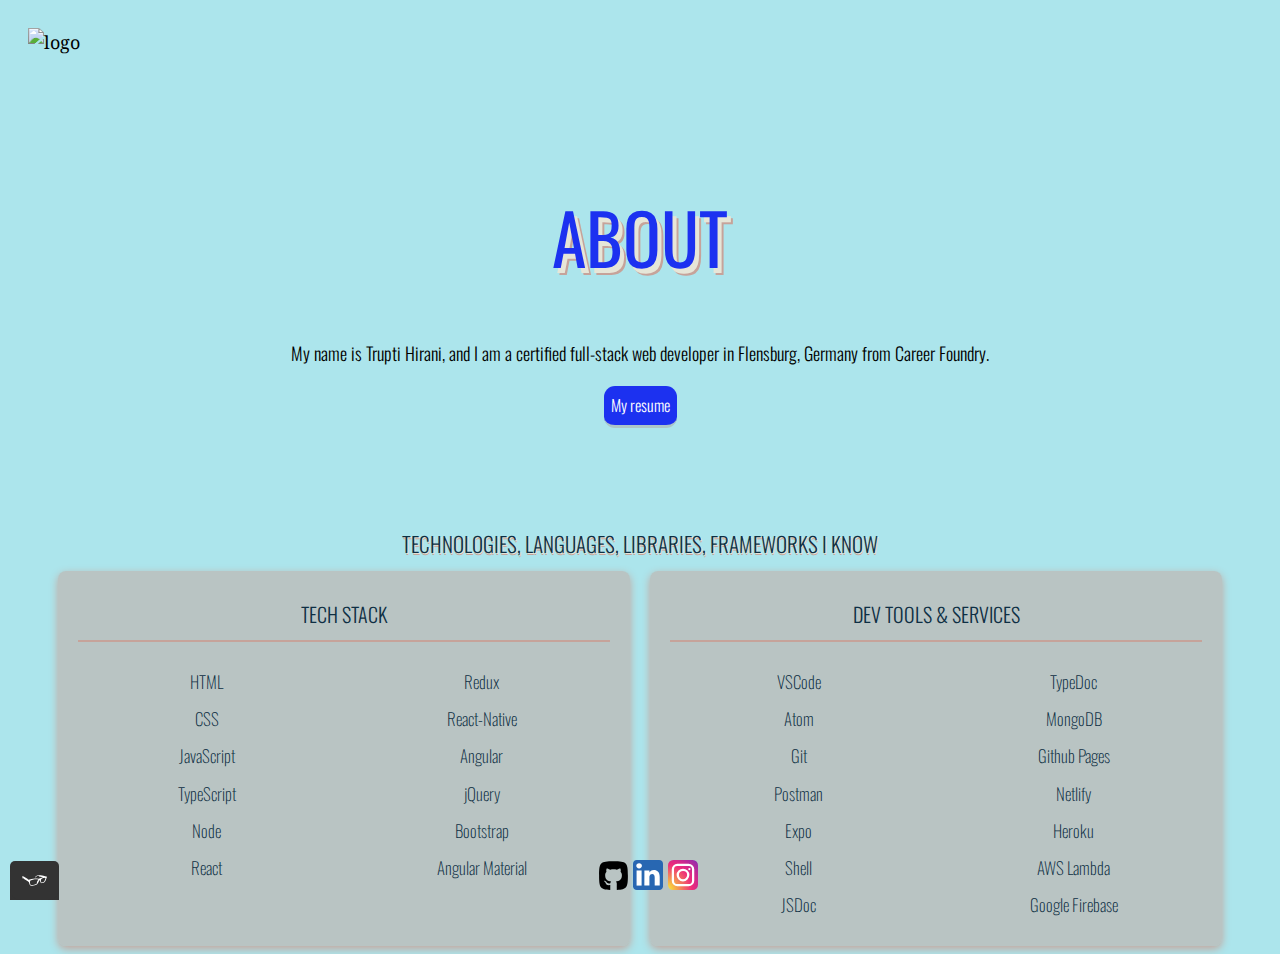
==== about.html @ 9bb4b2f9 "update" ====
<!DOCTYPE html>
<html lang="en">

<head>
    <meta charset="UTF-8">
    <meta http-equiv="X-UA-Compatible" content="IE=edge">
    <meta name="viewport" content="width=device-width, initial-scale=1.0">
    <title> About Trupti Hirani </title>
    <link rel="shortcut icon" href="../myPortfolio/img/iconfinder_icon.png">
    <link rel="stylesheet" type="text/css"
        href="https://cdnjs.cloudflare.com/ajax/libs/normalize/8.0.1/normalize.min.css">
    <link
        href="https://fonts.googleapis.com/css2?family=Bungee+Shade&family=Monoton&family=Noto+Serif&family=Oleo+Script&family=Trirong:ital,wght@0,500;1,500&display=swap"
        rel="stylesheet">
    <link rel="stylesheet" type="text/css" href="css/style.production.css">
</head>

<body>
    <!-- Header including the logo and the main navigation -->
    <header class="page-header">
        <img src="../myPortfolio/img/portrait.jpg" alt="logo" class="page-header__item">
        <nav class="main-navigation page-header__item">
            <ul role="menubar" class="navigation-list">
                <li role="presentation">
                    <a href="index.html" role="menuitem" class="navigation-list__item navigation-list__item"><span
                            class="fontawesome-home"></span></a>
                </li>
                <li role="presentation">
                    <a href="about.html" role="menuitem" class="navigation-list__item--active"><span
                            class="fontawesome-user"></span></a>
                </li>
                <li role="presentation">
                    <a href="work.html" role="menuitem" class="navigation-list__item"><span
                            class="fontawesome-folder-open"></span></a>
                </li>
                <li role="presentation">
                    <a href="contact.html" role="menuitem" class="navigation-list__item"><span
                            class="fontelico-emo-thumbsup"></span></a>
                </li>
            </ul>
        </nav>
    </header>
    <section id="main__container">
        <div class="about">
            <h1 class="about-header">About</h1>
            <p>My name is Trupti Hirani, and I am a certified full-stack web developer in Flensburg, Germany from Career
                Foundry.
            </p>
            <p id="resume-btn">
                <a href="#" target="_blank"> My resume </a>
            </p>

        </div>

        <div class="skills">
            <h3> Technologies, Languages, Libraries, Frameworks I know
            </h3>
            <div class="skills-grid ">
                <div class="skills-grid__grid-item">
                    <h4> Tech Stack </h4>
                    <ul>
                        <li>HTML</li>
                        <li>CSS</li>
                        <li>JavaScript</li>
                        <li>TypeScript</li>
                        <li>Node</li>
                        <li>React</li>
                        <li>Redux</li>
                        <li>React-Native</li>
                        <li>Angular</li>
                        <li>jQuery</li>
                        <li>Bootstrap</li>
                        <li>Angular Material</li>
                    </ul>
                </div>
                <div class="skills-grid__grid-item">
                    <h4>Dev Tools & Services</h4>
                    <ul>
                        <li>VSCode</li>
                        <li>Atom</li>
                        <li>Git</li>
                        <li>Postman</li>
                        <li>Expo</li>
                        <li>Shell</li>
                        <li>JSDoc</li>
                        <li>TypeDoc</li>
                        <li>MongoDB</li>
                        <li>Github Pages</li>
                        <li>Netlify</li>
                        <li>Heroku</li>
                        <li>AWS Lambda</li>
                        <li>Google Firebase</li>
                    </ul>
                </div>
            </div>
        </div>
    </section>

    <footer class="page-footer">
        <div class="social-media">
            <a href="https://github.com/Trupti7291" target="_blank"><img src="img/github_icon.svg"
                    alt="GitHub icon"></a>
            <a href="https://www.linkedin.com/in/trupti-hirani-316834170/" target="_blank"><img
                    src="img/linkedin_icon.svg" alt="LinkedIn icon"></a>
            <a href="https://www.facebook.com/trupti.kara" target="_blank"><img class="Instagram-icon"
                    src="img/instagram_icon.svg" alt="Instagram icon"></a>
        </div>
    </footer>
    <!-- script element uses display:none; as default -->
    <script src="js/tota11y.min.js"></script>
</body>

</html>
---- css/style.production.css ----
/*
* Prefixed by https://autoprefixer.github.io
* PostCSS: v7.0.29,
* Autoprefixer: v9.7.6
* Browsers: last 4 version
*/

/* Colors used
Primary Color (Teal-ish): #013552; #0e2f44;
Primary Color (White): #ffffff;
Black: #000;
Secondary Color (Green-ish): #82983b;
Extra Color (burnt orange): #a2442c;
Fonts used
Noto Serif, serif 400
Oleo Script, cursive 400
Trirong, serif 500 italic
Monoton, cursive 400
Bungee Shade, cursive 400
*/

@import url(https://fonts.googleapis.com/css?family=Oswald:200,300,400|Open+Sans:500,700);

@import url(https://weloveiconfonts.com/api/?family=entypo|fontawesome|fontelico);

/* entypo */
[class*="entypo-"]:before {
  font-family: 'entypo', sans-serif;
}

/* fontawesome */
[class*="fontawesome-"]:before {
  font-family: 'FontAwesome', sans-serif;
}

/* fontelico */
[class*="fontelico-"]:before {
  font-family: 'fontelico', sans-serif;
}


:root {
  --primary-color: #1c31f0;
  --seafoam-color: #acc5c8;
  --berry-color: #e790b7;
  --burgundy-color: #720c13;
  --black-color: #000;
  --white-color: #fff;
}

body {
  min-height: 100vh;
  /* display: flex; */
  background-color: #ace5ec;
  font-family: 'Noto Serif', serif;
  font-weight: 400;
  font-size: 18px;
  line-height: 1.6;
  /* Sets line-height to 1.8 */
}



h1 {
  font-family: 'Monoton', cursive;
  font-size: 62px;
  font-weight: 400;
  color: var(--primary-color);
}

h2 {
  font-size: 21px;
  font-weight: 700;
}

a {
  color: var(--black-color);
}

/* a:visited { */
  /* visited linked. none for now */



header a:hover, header a:focus {
  /* focus: when element is targeted by keyboard. Good practice */
  /* No underlining when hovering over a link */
  text-decoration: none;
  color: var(--primary-color);
}

a:active {
  /* selected link */
  color: var(--primary-color);
}

.contact-item {
  text-decoration: none;
}

button, .button {
  /*overwrites browser defaults and resets the border*/
  border: none;
  display: inline-block;
  font-family: inherit;
  background-color: #96134e;
  color: var(--white-color);
  text-decoration: none;
  padding: 8px;
  border-radius: 11px;
  border-bottom: 3px solid #720c13;
  /* transition: [transition-property] ]transition-duration][transition-timing-funciton] [transition-delay] */
  -webkit-transition: 0.2s opacity;
  -o-transition: 0.2s opacity;
  transition: 0.2s opacity;
}
.button {
  background-color: var(--primary-color);
  border-bottom: 3px solid #acc5c8;
}

button:hover, button:focus, .button:hover, .button:focus {
  cursor: pointer;
  opacity: 0.8;
}

/* According to instructions */

* {
  /* * universal selector applies styling to all HTML elements */
  -webkit-box-sizing: border-box;
          box-sizing: border-box;
}

.profile {
  max-width: 700px;
  margin: 300px auto;
}

.profile__portrait {
  float: left ;
  height: auto;
  width: 300px;
  margin-right: 40px;
  border-radius: 50%;
}

.page-footer {
  position: absolute;
  bottom: 0;
  width: 100%;
  height: 2.5rem;
  text-align: center;
  margin-top: auto;
}

.twitter-icon, .medium-icon {
  width: 30px;
}



.page-header {
  display: -webkit-box;
  display: -ms-flexbox;
  display: flex;
  width: 100%;
  padding: 20px;

}

.page-header__item:first-child {
  /* passed in this order: grow, shrink, basis */
  -webkit-box-flex: 0;
      -ms-flex: 0 0 150px;
          flex: 0 0 150px;
  height: 85px;
}

.page-header__item:last-child {
  -webkit-box-flex: 1;
      -ms-flex-positive: 1;
          flex-grow: 1;
  -ms-flex-negative: 1;
      flex-shrink: 1;
  -ms-flex-preferred-size: 200px;
      flex-basis: 200px;
  text-align: right;

}

.navigation-list {
  list-style-type: none;

}

.navigation-list li {
  display: inline-block;
  margin-left: 38px;
}


.navigation-list__item {
  text-decoration: none;
  font-family: 'Bungee Shade', cursive;
  font-size: 22px;
  font-weight: 400;
}


.navigation-list__item--active {
  /* apply to each page with --active */
  color: var(--primary-color);
}

@media screen and (max-width: 600px) {
  .page-header .navigation-list {
    display: -webkit-box;
    display: -ms-flexbox;
    display: flex;
    -webkit-box-pack: space-evenly;
        -ms-flex-pack: space-evenly;
            justify-content: space-evenly;
    margin-right: 15px;
    text-align: right;
  }
  .page-header .navigation-list li {
    margin-right: -50px;
    padding: 0;
  }
  .page-header__item:first-child {
    -webkit-box-flex: 0;
    -ms-flex: 0 1 30%;
        flex: 0 1 30%;
    height: 30%;
    width:30%;
  
  }
}

@media screen and (max-width: 600px) {
  section {
    /* padding: 5vw 0 15vw; */
    /* padding-top: 0; */
    max-width: 100%;
  }

  section.index {
    margin-top: 100px;
  }
  section.index h1 {
    margin-top: 10px;
    font-weight: 400;
    font-size: 60px;
    text-shadow: 4px 5px #e6e6d8, 6px 7px #c6a39a;
  }
  
  section.index .rainbow-btn {
    padding-top: 15px;
  }

  .rainbow-contact-btn .rainbow {
    font-weight: 700;
    font-size: 17px;
    border-radius: 2px;  
    color: #fff;
    cursor: pointer;
    padding: 5px 9px;
  }
  
  section.index .rainbow{
    font-weight: 700;
    font-size: 17px;
    border-radius: 2px;  
    color: #fff;
    cursor: pointer;
    padding: 4px 8px;
    
  }
}





.index {
  /* position: absolute; */
  width: 100%;
  /* min-width: 800px; */
  text-align: center;
  top: 50%;
  /* margin-top: -55px; */
  margin: 300px auto;
}

.index h1, .index h3 {
  transform: matrix(1, -0.20, 0, 1, 0, 0);
  -ms-transform: matrix(1, -0.20, 0, 1, 0, 0);
  -webkit-transform: matrix(1, -0.20, 0, 1, 0, 0);
}

.index h1 {
  font-family: "Oswald", Sans-serif;
  text-transform: uppercase;
  font-weight: 400;
  font-size: 70px;
  text-shadow: 4px 5px #e6e6d8, 6px 7px #c6a39a;
}

/* h1 span {
  display: inline-block;
  vertical-align: middle;
}
span.star {
  font-size: 20px;
} */

.index h3 {
  font-family: "Open Sans", Sans-serif;
  text-transform: uppercase;
  font-weight: 700;
  font-size: 20px;
  letter-spacing: 0.1em;
  margin-bottom: 10px;  
  position: relative;
}

.index h3:before, .index h3:after {
  content: " ";
  position: absolute;
  width: 100px;
  height: 5px;
  border-top: 2px solid #121212;
  border-bottom: 2px solid #121212;
}

.index h3:before {
  margin: 10px 0 0 -110px;
}

.index h3:after {
  margin: 10px 0 0 10px;
}

.rainbow-btn {
  padding-top: 120px;
}

.rainbow{
  text-decoration: none;
  background-color: #15692e;
  font-family: "Oswald", Sans-serif;
  text-transform: uppercase;
  font-weight: 700;
  font-size: 20px;
  border-radius: 4px;  
  color: #fff;
  cursor: pointer;
  padding: 8px 16px;
  
}

.rainbow-5:hover{
  /* background-image:     linear-gradient(
     to right, 
     #E7484F,
     #E7484F 16.65%,
     #F68B1D 16.65%,
     #F68B1D 33.3%,
     #FCED00 33.3%,
     #FCED00 49.95%,
     #009E4F 49.95%,
     #009E4F 66.6%,
     #00AAC3 66.6%,
     #00AAC3 83.25%,
     #732982 83.25%,
     #732982 100%,
     #E7484F 100%
     );
     */
     background-color: #09471c;
    
   
 animation:slidebg 2s linear infinite;
}

@keyframes slidebg {
  to {
    background-position:20vw;
  }
}

.index-page-footer {
  position: absolute;
  bottom: 0;
  width: 100%;
  height: 2.5rem;
  text-align: center;
  margin-top: auto;
}






/* Start of About page */
#main__container {
  display: -webkit-box;
  display: -ms-flexbox;
  display: flex;
  -webkit-box-orient: vertical;
  -webkit-box-direction: normal;
      -ms-flex-direction: column;
          flex-direction: column;
  text-align: center;
  margin: 0 50px;
}

.about-header {
  font-family: "Oswald", Sans-serif;
  text-transform: uppercase;
  font-weight: 400;
  font-size: 70px;
  text-shadow: 4px 5px #e6e6d8, 6px 7px #c6a39a;
}

.about p {
  font-family: "Oswald", Sans-serif;
  font-weight: 300;
  font-size: 18px;
  /* margin-bottom: 60px; */
}

#resume-btn a {
  font-size: 16px;
  margin-bottom: 60px;
  border: none;
  display: inline-block;
  background-color: var(--primary-color);
  border-bottom: 3px solid #acc5c8;
  color: var(--white-color);
  text-decoration: none;
  padding: 7px;
  border-radius: 11px;
  transition: 0.2s opacity;

}
#resume-btn:hover, #resume-btn:focus {
  cursor: pointer;
  opacity: 0.9;
}

.skills h3 {
  color: #0e2f44;
  font-family: "Oswald", Sans-serif;
  text-transform: uppercase;
  font-weight: 300;
  text-shadow: 0.5px 1px #e6e6d8 , 1px 2px #c6a39a;
  margin-bottom: 10px;
}

.skills-grid__grid-item {
  display: inline-block;
  width: 33%;
}

@supports (display: grid) {
  .skills-grid {
    display: -ms-grid;
    display: grid;
    -ms-grid-columns: 1fr 1fr;
        grid-template-columns: 1fr 1fr;
    grid-gap: 20px;
  }
  .skills-grid .skills-grid__grid-item {
    width: 100%;
    text-align: center;
    background-color: rgba(198,163,154, 0.5);
    box-shadow: 0px 3px 9px #c6a39a;
    padding: 0 20px;
    border-radius: 8px;
  }
  .skills-grid .skills-grid__grid-item h4 {
    border-bottom: 2px solid #c6a39a;
    color: #0e2f44;
    font-family: "Oswald", Sans-serif;
    text-transform: uppercase;
    font-weight: 300;
    font-size: 20px;
    padding-bottom: 10px;
  }
  .skills-grid .skills-grid__grid-item ul {
    list-style-type: none;
    padding-left: 0;
    -webkit-column-count: 2;
            column-count: 2;
  }
  .skills-grid .skills-grid__grid-item ul li {
    font-family: "Oswald", Sans-serif;
    color: #0e2f44;
    font-weight: 200;
    font-size: 17px;
    margin-bottom: 10px;
  }
}

@media screen and (max-width: 600px) {
  .main-container {
    display: flex;
    -webkit-box-orient: vertical;
    -webkit-box-direction: normal;
        -ms-flex-direction: column;
            flex-direction: column;
  }
  .skills-grid {
    -ms-grid-columns: 1fr;
        grid-template-columns: 1fr;
  }
  #resume-btn a {
    margin-bottom: 15px;
  }
  .page-footer {
    display: inline-block;
    width: 100%;
    max-height: 20px;
    text-align: center;
    position: relative;
    padding-top: 20px;
  }
}

@media screen and (min-width: 601px) and (max-width: 1024px) {
  .skills-grid {
    -ms-grid-columns: 1fr 1fr;
        grid-template-columns: 1fr 1fr;
  }
}
















/* Start of Contact page */
#contact-info {
  display: -webkit-box;
  display: -ms-flexbox;
  display: flex;
  -webkit-box-orient: vertical;
  -webkit-box-direction: normal;
      -ms-flex-direction: column;
          flex-direction: column;
  text-align: center;
  font-family: "Oswald", Sans-serif;
  font-weight: 300;
  font-size: 20px;
}

#contact-info h1 {
  font-family: "Oswald", Sans-serif;
  text-transform: uppercase;
  font-weight: 400;
  font-size: 70px;
  text-shadow: 4px 5px #e6e6d8, 6px 7px #c6a39a;
}

.rainbow-contact-btn {
  margin-top: 25px;
}

form {
  display: block;
  text-align: center;
  margin-bottom: 90px;
  font-size: 14px;
  font-weight: 500;
  line-height: 0.5;
}

#contact-form input, textarea {
  padding: 8px;
  border-radius: 15px;
  border: 2px solid var(--primary-color);
}

.contact-form__asterick {
  color: #720c13;
}






/* Work page */
/* start grid fallback */
.grid__item {
  display: inline-block;
  width: 33%;
}

.work-header {
  font-family: "Oswald", Sans-serif;
  text-transform: uppercase;
  font-weight: 400;
  font-size: 70px;
  text-shadow: 4px 5px #e6e6d8, 6px 7px #c6a39a;
}
/* end grid fallback */

@supports (display: grid) {
  .grid {
    display: -ms-grid;
    display: grid;
    -ms-grid-columns: 1fr 20px 1fr 20px 1fr;
    grid-template-columns: 1fr 1fr 1fr;
    /* as long as columns are specified, rows property defaults to auto */
    /* columns 300px,300,300; fractions are better than pixels bc more resopnsive */
    grid-gap: 20px;
    margin: 20px;
  }

  .grid__item {
    /* position: relative; */
    /* background-color: rgba(14,47,68, 0.7); #0e2f44 */
    background-image: linear-gradient(to bottom, #c6a39a, rgba(14,47,68, 0.7));
    box-shadow: 0px 3px 9px #0e2f44;
    color: var(--white-color);
    width: auto;
    min-height: auto;
    align-content: center;
    text-align: center;
    padding: 20px;
  }

  .grid__item h2 {
    margin-bottom: -5px;
    font-family: "Oswald", Sans-serif;
    text-transform: uppercase;
    font-weight: 500;
    font-size: 30px;
    text-shadow: 1px 1.5px #c6a39a , 2px 2.5px #0e2f44;

  }

  .git a {
    color: #fff;
    opacity: 0.9;
    text-decoration: none;
    font-size: 24px;
  }

  .git a:hover {
    color: #0e2f44;
  }

  .git span {
    font-size: 16px;
    opacity: 0.6;
  }

  .grid__item p {
    font-family: "Oswald", Sans-serif;
    margin-top: 30px;
    font-weight: 200;
    font-size: 18px;
  }

  .grid__item a:hover {
    box-shadow: var(--seafoam-color);
  }

  .project-screenshot img {
    max-width: 100%;
    max-height: 100%;
    border-radius: 20px;
    -webkit-box-shadow: 0px 3px 9px #0e2f44 ;
            box-shadow: 0px 3px 9px #0e2f44 ;
  }
  .project-link {
    /* font-family: "Open Sans", Sans-serif; */
    font-family: "Oswald", Sans-serif;
    text-transform: uppercase;
    font-weight: 200;
    font-size: 20px;
    text-shadow: 1px 1.5px #e6e6d8 , 1.5px 2px #c6a39a;
  }

  .project-link a{
    text-decoration: none;
  }
}

section h1 {
  text-align: center;
}

.work-page-footer {
  width: 100%;
  text-align: center;
  padding-top: 20px;
}



@media all and (max-width: 750px) {
  .about-me__item {
    font-size: 15px;
    text-align: left;
  }

}

@media all and (min-width: 500px) and (max-width: 750px) {
  .grid {
    -ms-grid-columns: 1fr 20px 1fr;
    grid-template-columns: 1fr 1fr;
  }
  .navigation-list {
    white-space: nowrap;
  }
  .navigation-list__item {
    font-size: 18px;
  }
  .page-header__item:first-child {
    max-width: 25%;
  }
  .navigation-list li {
    margin-left: 4px;
  }
}
@media all and (max-width: 750px) {
  /* shared code */
  .grid {
    grid-gap: 10px;
  }
  .grid__item:last-child {
    grid-column: auto / auto;
    grid-row: auto / auto;
  }
  h1 {
    font-size: 38px;
  }
}
@media all and (max-width: 500px) {
  .grid {
    -ms-grid-columns: 1fr;
    grid-template-columns: 1fr;
  }
  .profile {
    position: relative;
    display: -ms-grid;
    display: grid;
    margin-top: auto;
    -ms-grid-columns: 1fr;
    grid-template-columns: 1fr;
    text-align: center;
  }
  .profile p {
    margin: 30px 30px 15px 30px;
  }
  .home-welcome {
    /* -ms-grid-column: 1; */
        grid-column-start: 1;
    -ms-grid-column-span: 0;
    grid-column-end: 1;
    /* -ms-grid-row: 1; */
        grid-row-start: 1;
    -ms-grid-row-span: 1;
    grid-row-end: 2;
    text-align: center;
  }
  .my-portrait {
    display: -ms-grid;
    display: grid;
    -webkit-box-pack: center;
        -ms-flex-pack: center;
            justify-content: center;
    margin-left: 40px;
  }
  .skills-table th , td {
    font-size: 20px;
  }
  #myskills {
    font-size: 35px;
  }
  #contact-info h2 {
    font-size: 18px;
  }
  .navigation-list__item {
    font-size: 17px;
  }
}
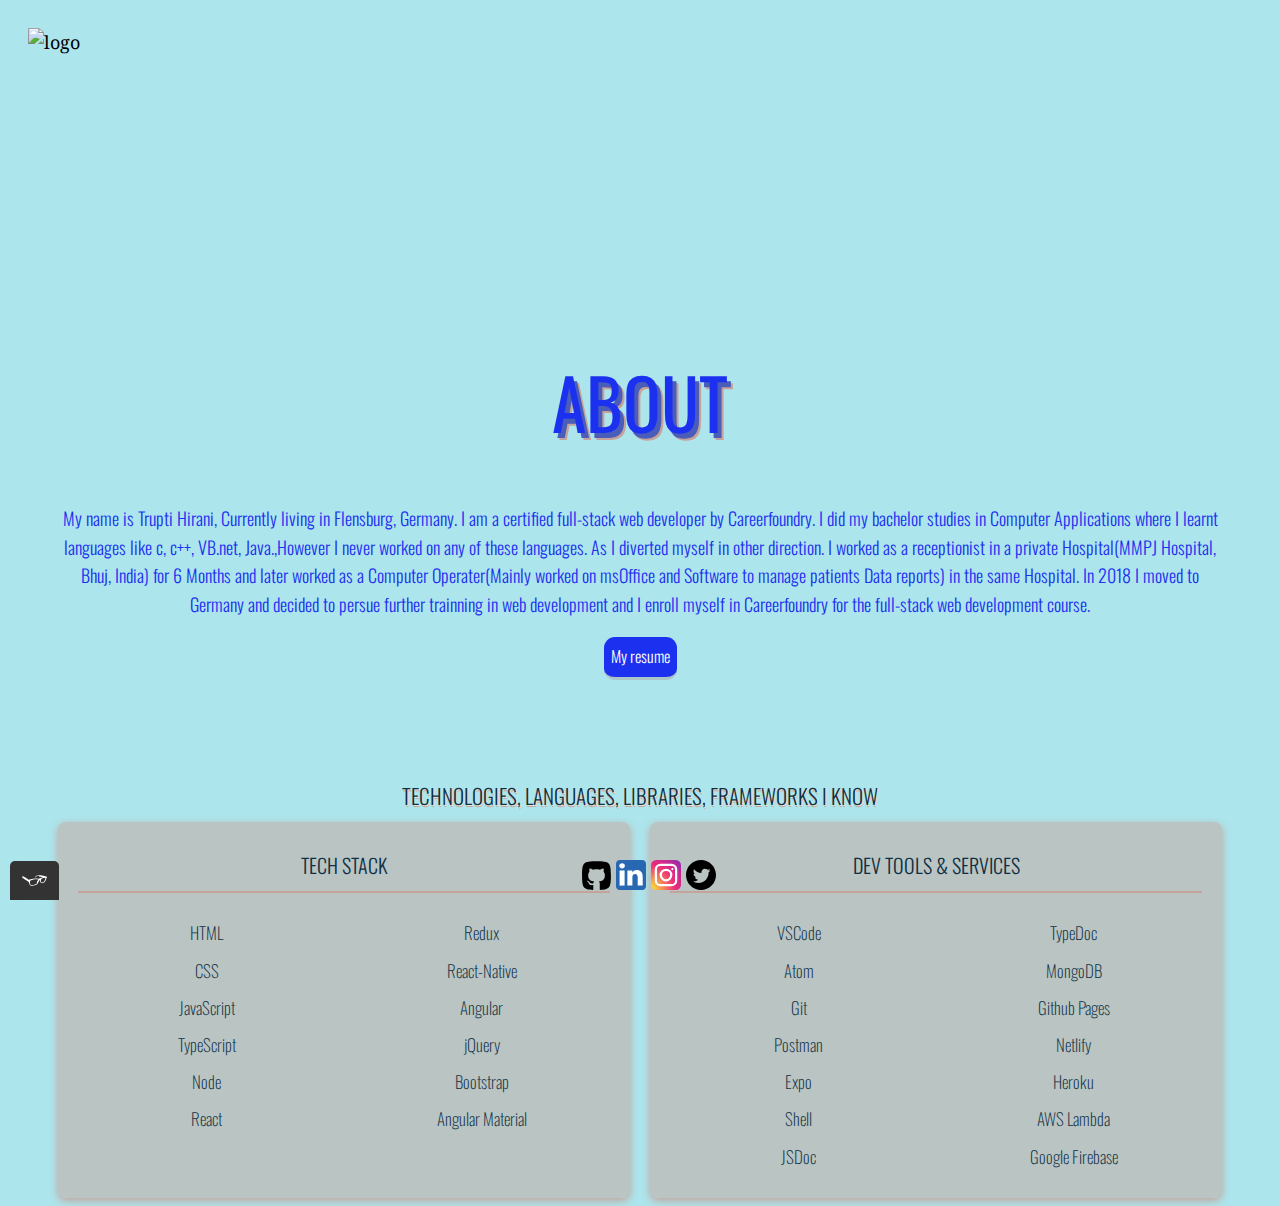
==== commit 7eb00c25: "update" ====
--- a/about.html
+++ b/about.html
@@ -43,11 +43,17 @@
     <section id="main__container">
         <div class="about">
             <h1 class="about-header">About</h1>
-            <p>My name is Trupti Hirani, and I am a certified full-stack web developer in Flensburg, Germany from Career
-                Foundry.
+            <p>My name is Trupti Hirani, Currently living in Flensburg, Germany. I am a certified full-stack web
+                developer by Careerfoundry. I did my bachelor studies in Computer Applications where I learnt languages
+                like c, c++, VB.net, Java.,However I never worked on any of these languages. As I diverted myself in
+                other direction. I worked as a receptionist in a private Hospital(MMPJ Hospital, Bhuj, India) for 6
+                Months and later worked as a Computer Operater(Mainly worked on msOffice and Software to manage
+                patients Data reports) in the same Hospital. In 2018 I moved to Germany and decided to persue further
+                trainning in web development and I enroll myself in Careerfoundry for the full-stack web development
+                course.
             </p>
             <p id="resume-btn">
-                <a href="#" target="_blank"> My resume </a>
+                <a href="../myPortfolio/extras/Lebenslauf_Trupti(English) (1).pdf" target="_blank"> My resume </a>
             </p>
 
         </div>
@@ -104,6 +110,13 @@
                     src="img/linkedin_icon.svg" alt="LinkedIn icon"></a>
             <a href="https://www.facebook.com/trupti.kara" target="_blank"><img class="Instagram-icon"
                     src="img/instagram_icon.svg" alt="Instagram icon"></a>
+            <a href="https://twitter.com/ToopiHirani" target="_blank"><svg width="30px" heigth="30px"
+                    style="fill-rule:evenodd;clip-rule:evenodd;stroke-linejoin:round;stroke-miterlimit:2;" version="1.1"
+                    viewBox="0 0 512 512" width="100%" xml:space="preserve" xmlns="http://www.w3.org/2000/svg"
+                    xmlns:serif="http://www.serif.com/" xmlns:xlink="http://www.w3.org/1999/xlink">
+                    <path
+                        d="M256,0c141.29,0 256,114.71 256,256c0,141.29 -114.71,256 -256,256c-141.29,0 -256,-114.71 -256,-256c0,-141.29 114.71,-256 256,-256Zm-45.091,392.158c113.283,0 175.224,-93.87 175.224,-175.223c0,-2.682 0,-5.364 -0.128,-7.919c12.005,-8.684 22.478,-19.54 30.779,-31.928c-10.983,4.853 -22.861,8.174 -35.377,9.706c12.772,-7.663 22.478,-19.668 27.076,-34.099c-11.878,7.024 -25.032,12.132 -39.081,14.942c-11.239,-12.005 -27.203,-19.412 -44.955,-19.412c-33.972,0 -61.558,27.586 -61.558,61.558c0,4.853 0.511,9.578 1.66,14.048c-51.213,-2.554 -96.552,-27.075 -126.947,-64.368c-5.237,9.068 -8.302,19.668 -8.302,30.907c0,21.328 10.856,40.23 27.459,51.213c-10.09,-0.255 -19.541,-3.065 -27.842,-7.662l0,0.766c0,29.885 21.2,54.661 49.425,60.409c-5.108,1.404 -10.6,2.171 -16.219,2.171c-3.96,0 -7.791,-0.383 -11.622,-1.15c7.79,24.521 30.523,42.274 57.471,42.784c-21.073,16.476 -47.637,26.31 -76.501,26.31c-4.981,0 -9.834,-0.256 -14.687,-0.894c26.948,17.624 59.387,27.841 94.125,27.841Z" />
+                </svg></a>
         </div>
     </footer>
     <!-- script element uses display:none; as default -->
--- a/css/style.production.css
+++ b/css/style.production.css
@@ -174,7 +174,7 @@
   -webkit-box-flex: 0;
       -ms-flex: 0 0 150px;
           flex: 0 0 150px;
-  height: 85px;
+  height: 250px;
 }
 
 .page-header__item:last-child {
@@ -284,19 +284,24 @@
 
 
 .index {
-  /* position: absolute; */
+  position: absolute;
   width: 100%;
-  /* min-width: 800px; */
+  min-width: 800px;
   text-align: center;
   top: 50%;
-  /* margin-top: -55px; */
-  margin: 300px auto;
-}
-
-.index h1, .index h3 {
+  margin-top: -55px;
+  /* margin: 300px auto; */
+}
+
+ /* .index h3, */
+ .index h1 {
   transform: matrix(1, -0.20, 0, 1, 0, 0);
   -ms-transform: matrix(1, -0.20, 0, 1, 0, 0);
   -webkit-transform: matrix(1, -0.20, 0, 1, 0, 0);
+}
+
+.index h3{
+    color: #1c31f0;
 }
 
 .index h1 {
@@ -422,13 +427,14 @@
   text-transform: uppercase;
   font-weight: 400;
   font-size: 70px;
-  text-shadow: 4px 5px #e6e6d8, 6px 7px #c6a39a;
+  text-shadow: 4px 5px #495db9, 6px 7px #c6a39a;
 }
 
 .about p {
   font-family: "Oswald", Sans-serif;
   font-weight: 300;
   font-size: 18px;
+  color: #1c31f0;
   /* margin-bottom: 60px; */
 }
 
@@ -521,12 +527,17 @@
     margin-bottom: 15px;
   }
   .page-footer {
-    display: inline-block;
+    /* display: inline-block;
     width: 100%;
     max-height: 20px;
     text-align: center;
     position: relative;
-    padding-top: 20px;
+    padding-top: 20px; */
+    padding: 10px;
+    color: #8993AF;
+    text-align: center;
+    position: relative;
+    margin-top: 10px;
   }
 }
 
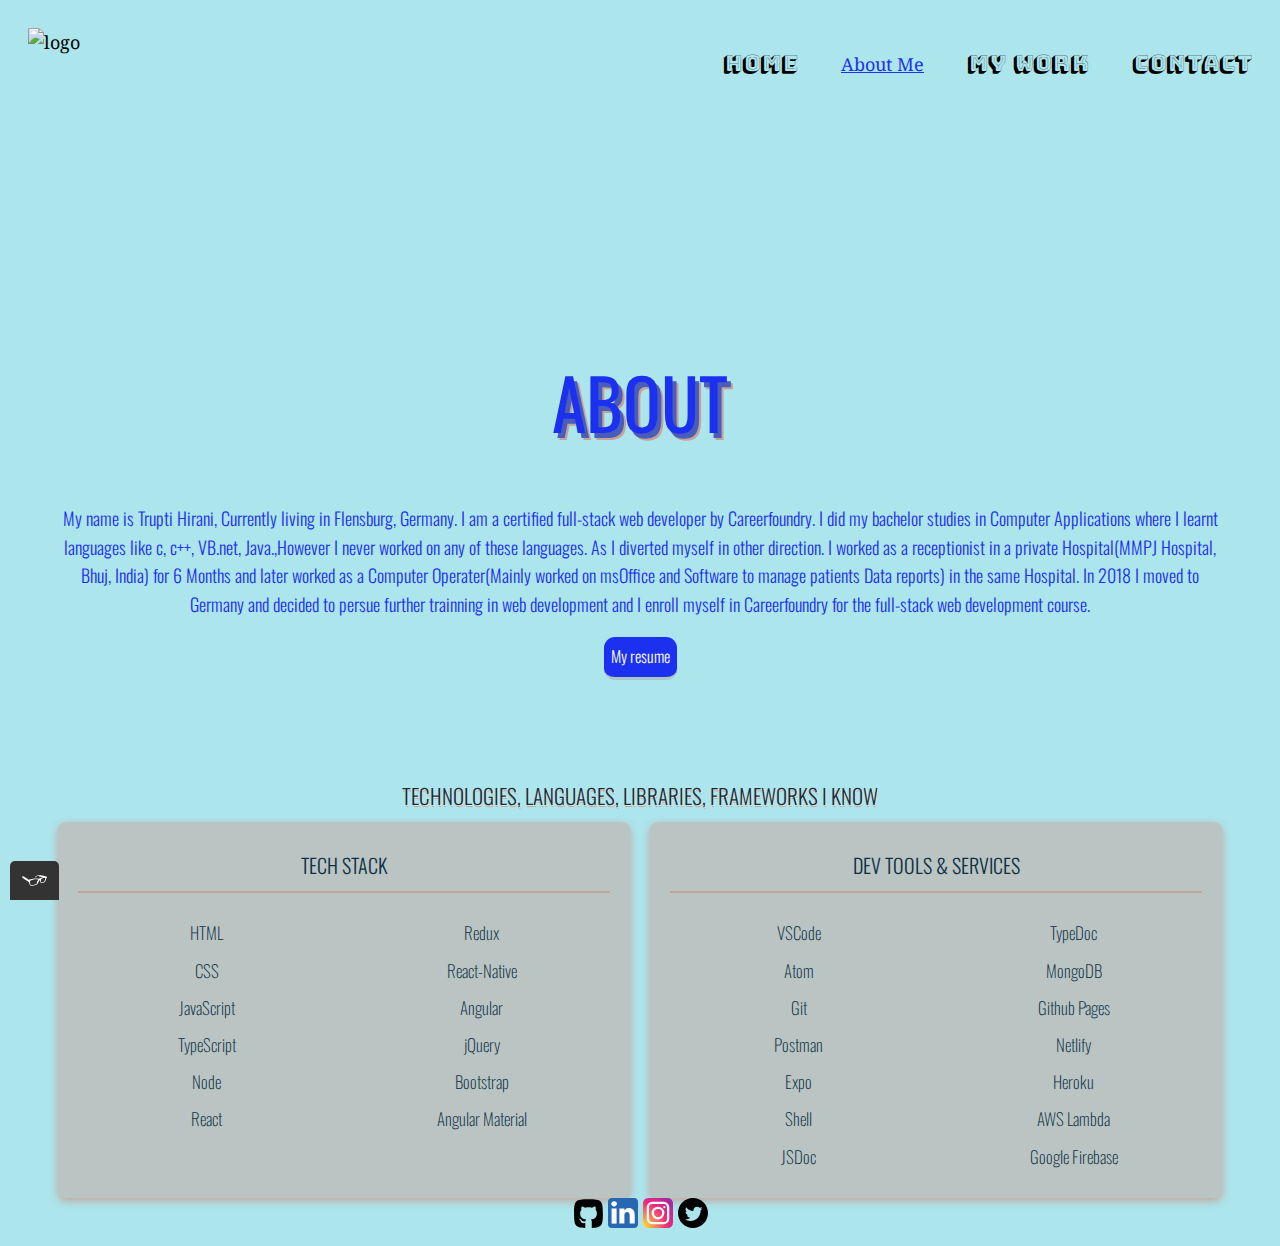
==== commit 2ba67cdc: "update" ====
--- a/about.html
+++ b/about.html
@@ -22,20 +22,17 @@
         <nav class="main-navigation page-header__item">
             <ul role="menubar" class="navigation-list">
                 <li role="presentation">
-                    <a href="index.html" role="menuitem" class="navigation-list__item navigation-list__item"><span
-                            class="fontawesome-home"></span></a>
+                    <a href="index.html" role="menuitem" class="navigation-list__item navigation-list__item"> Home
+                        </span></a>
                 </li>
                 <li role="presentation">
-                    <a href="about.html" role="menuitem" class="navigation-list__item--active"><span
-                            class="fontawesome-user"></span></a>
+                    <a href="about.html" role="menuitem" class="navigation-list__item--active"> About Me </span></a>
                 </li>
                 <li role="presentation">
-                    <a href="work.html" role="menuitem" class="navigation-list__item"><span
-                            class="fontawesome-folder-open"></span></a>
+                    <a href="work.html" role="menuitem" class="navigation-list__item"> My Work </a>
                 </li>
                 <li role="presentation">
-                    <a href="contact.html" role="menuitem" class="navigation-list__item"><span
-                            class="fontelico-emo-thumbsup"></span></a>
+                    <a href="contact.html" role="menuitem" class="navigation-list__item"> Contact </a>
                 </li>
             </ul>
         </nav>
--- a/css/style.production.css
+++ b/css/style.production.css
@@ -1,24 +1,3 @@
-/*
-* Prefixed by https://autoprefixer.github.io
-* PostCSS: v7.0.29,
-* Autoprefixer: v9.7.6
-* Browsers: last 4 version
-*/
-
-/* Colors used
-Primary Color (Teal-ish): #013552; #0e2f44;
-Primary Color (White): #ffffff;
-Black: #000;
-Secondary Color (Green-ish): #82983b;
-Extra Color (burnt orange): #a2442c;
-Fonts used
-Noto Serif, serif 400
-Oleo Script, cursive 400
-Trirong, serif 500 italic
-Monoton, cursive 400
-Bungee Shade, cursive 400
-*/
-
 @import url(https://fonts.googleapis.com/css?family=Oswald:200,300,400|Open+Sans:500,700);
 
 @import url(https://weloveiconfonts.com/api/?family=entypo|fontawesome|fontelico);
@@ -146,7 +125,7 @@
 }
 
 .page-footer {
-  position: absolute;
+  /* position: absolute; */
   bottom: 0;
   width: 100%;
   height: 2.5rem;
@@ -312,13 +291,6 @@
   text-shadow: 4px 5px #e6e6d8, 6px 7px #c6a39a;
 }
 
-/* h1 span {
-  display: inline-block;
-  vertical-align: middle;
-}
-span.star {
-  font-size: 20px;
-} */
 
 .index h3 {
   font-family: "Open Sans", Sans-serif;
@@ -554,15 +526,6 @@
 
 
 
-
-
-
-
-
-
-
-
-
 /* Start of Contact page */
 #contact-info {
   display: -webkit-box;
